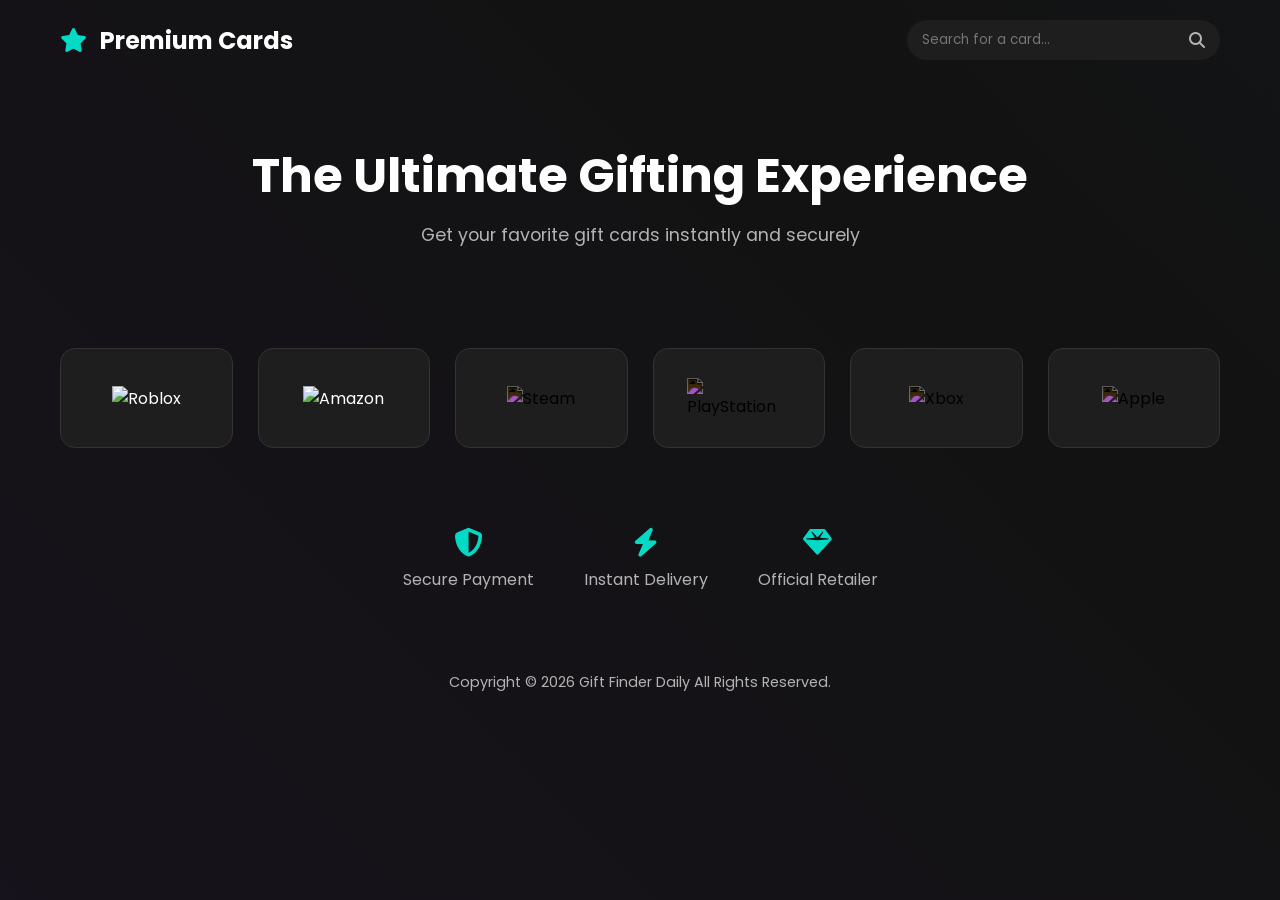
==== index.html @ a7891282 "Add files via upload" ====
<!DOCTYPE html>
<html lang="en" dir="ltr">
<head>
    <meta charset="UTF-8">
    <meta name="viewport" content="width=device-width, initial-scale=1.0">
    <title>Premium Gift Card Store</title>
    <link rel="stylesheet" href="https://cdnjs.cloudflare.com/ajax/libs/font-awesome/6.5.2/css/all.min.css">
    <link rel="stylesheet" href="style.css">
</head>
<body>

    <div class="background-animation"></div>

    <div class="container">
        <header>
            <div class="logo">
                <i class="fa-solid fa-star"></i>
                <span>Premium Cards</span>
            </div>
            <div class="search-bar">
                <input type="text" placeholder="Search for a card...">
                <i class="fa-solid fa-search"></i>
            </div>
        </header>

        <main>
            <section class="hero">
                <h1>The Ultimate Gifting Experience</h1>
                <p>Get your favorite gift cards instantly and securely</p>
            </section>

            <section class="cards-grid">
                <div class="card" data-card="roblox">
                    <img src="https://f.top4top.io/p_3747mp7wo1.png" alt="Roblox" style="max-height: 35px;">
                </div>
                <div class="card" data-card="amazon">
                    <img src="https://d.top4top.io/p_374721zmo1.png" alt="Amazon">
                </div>
                <div class="card" data-card="steam">
                    <img src="https://upload.wikimedia.org/wikipedia/commons/8/83/Steam_icon_logo.svg" alt="Steam">
                </div>
                <div class="card" data-card="playstation">
                    <img src="https://b.top4top.io/p_3747kph9j1.png" alt="PlayStation">
                </div>
                <div class="card" data-card="xbox">
                    <img src="https://upload.wikimedia.org/wikipedia/commons/f/f9/Xbox_one_logo.svg" alt="Xbox">
                </div>
                <div class="card" data-card="apple">
                    <img src="https://upload.wikimedia.org/wikipedia/commons/f/fa/Apple_logo_black.svg" alt="Apple">
                </div>
            </section>

            <section class="trust-badges">
                <div class="badge">
                    <i class="fa-solid fa-shield-halved"></i>
                    <span>Secure Payment</span>
                </div>
                <div class="badge">
                    <i class="fa-solid fa-bolt"></i>
                    <span>Instant Delivery</span>
                </div>
                <div class="badge">
                    <i class="fa-solid fa-gem"></i>
                    <span>Official Retailer</span>
                </div>
            </section>
        </main>
    </div>

    <div id="modal-locker" class="modal-overlay">
        <div class="modal-content">
            <span class="close-button">&times;</span>
            <div id="modal-body">
                <h2 id="modal-title">Special Offer</h2>
                <p>To continue, please complete the following offer.</p>
                <div class="content-locker-placeholder">
                    [ ضع كود جافا سكربت الخاص بـ AdBlue Media هنا ]
                </div>
            </div>
        </div>
    </div>
    
    <footer>
        <p>Copyright &copy; 2026 Gift Finder Daily All Rights Reserved.</p>
    </footer>

    <script src="script.js"></script>
</body>
</html>
---- style.css ----
@import url('https://fonts.googleapis.com/css2?family=Poppins:wght@400;700&display=swap');

:root {
    --background-color: #121212;
    --surface-color: #1e1e1e;
    --primary-color: #03dac6;
    --text-color: #ffffff;
    --text-secondary-color: #b3b3b3;
}

* {
    margin: 0;
    padding: 0;
    box-sizing: border-box;
}

body {
    font-family: 'Poppins', sans-serif;
    background-color: var(--background-color);
    color: var(--text-color);
    overflow-x: hidden;
}

.container {
    width: 100%;
    max-width: 1200px;
    margin: 0 auto;
    padding: 0 20px;
}

.background-animation {
    position: fixed;
    top: 0;
    left: 0;
    width: 100%;
    height: 100%;
    z-index: -1;
    background: linear-gradient(45deg, #1e132a, #121212, #1a222f);
    background-size: 400% 400%;
    animation: gradientAnimation 15s ease infinite;
}

@keyframes gradientAnimation {
    0% { background-position: 0% 50%; }
    50% { background-position: 100% 50%; }
    100% { background-position: 0% 50%; }
}

header {
    display: flex;
    justify-content: space-between;
    align-items: center;
    padding: 20px 0;
}

.logo {
    font-size: 1.5rem;
    font-weight: 700;
}

.logo i {
    color: var(--primary-color);
    margin-right: 8px;
}

.search-bar {
    background-color: var(--surface-color);
    padding: 10px 15px;
    border-radius: 50px;
    display: flex;
    align-items: center;
}

.search-bar input {
    background: none;
    border: none;
    color: var(--text-color);
    font-family: 'Poppins', sans-serif;
    outline: none;
    margin-right: 10px;
}

.search-bar i {
    color: var(--text-secondary-color);
}

.hero {
    text-align: center;
    padding: 60px 0;
}

.hero h1 {
    font-size: 3rem;
}

.hero p {
    font-size: 1.1rem;
    color: var(--text-secondary-color);
    margin-top: 10px;
}

.cards-grid {
    display: grid;
    grid-template-columns: repeat(auto-fit, minmax(150px, 1fr));
    gap: 25px;
    padding: 40px 0;
}

.card {
    background-color: var(--surface-color);
    border-radius: 15px;
    padding: 20px;
    display: flex;
    justify-content: center;
    align-items: center;
    height: 100px;
    cursor: pointer;
    transition: transform 0.3s ease, box-shadow 0.3s ease;
    border: 1px solid #333;
}

.card:hover {
    transform: translateY(-10px);
    box-shadow: 0 10px 20px rgba(0, 0, 0, 0.2), 0 0 15px var(--primary-color);
}

.card img {
    max-width: 80%;
    max-height: 50px;
    filter: invert(1);
}
.card[data-card="amazon"] img,
.card[data-card="roblox"] img {
    filter: none;
}


.trust-badges {
    display: flex;
    justify-content: center;
    gap: 50px;
    padding: 40px 0;
    text-align: center;
}

.badge {
    color: var(--text-secondary-color);
}

.badge i {
    font-size: 1.8rem;
    color: var(--primary-color);
    display: block;
    margin-bottom: 10px;
}

/* Modal (Content Locker) Styles */
.modal-overlay {
    position: fixed;
    top: 0;
    left: 0;
    width: 100%;
    height: 100%;
    background-color: rgba(0, 0, 0, 0.8);
    display: flex;
    justify-content: center;
    align-items: center;
    z-index: 1000;
    opacity: 0;
    visibility: hidden;
    transition: opacity 0.3s ease, visibility 0.3s ease;
}

.modal-overlay.active {
    opacity: 1;
    visibility: visible;
}

.modal-content {
    background-color: var(--surface-color);
    padding: 30px;
    border-radius: 15px;
    width: 90%;
    max-width: 500px;
    position: relative;
    transform: scale(0.9);
    transition: transform 0.3s ease;
}

.modal-overlay.active .modal-content {
    transform: scale(1);
}

.close-button {
    position: absolute;
    top: 15px;
    right: 15px;
    font-size: 1.8rem;
    color: var(--text-secondary-color);
    cursor: pointer;
}

#modal-body h2 {
    text-align: center;
    margin-bottom: 15px;
}
#modal-body p {
    text-align: center;
    color: var(--text-secondary-color);
    margin-bottom: 25px;
}
.content-locker-placeholder {
    background-color: #111;
    border: 2px dashed #333;
    padding: 40px;
    text-align: center;
    border-radius: 10px;
    color: #666;
}

/* Footer Styles (The Simple & Stable Version) */
footer {
    padding: 40px 0 20px 0; /* مسافة من المحتوى اللي فوقه */
}

footer p {
    text-align: center; /* يضمن التوسيط */
    color: var(--text-secondary-color);
    font-size: 0.9rem;
}
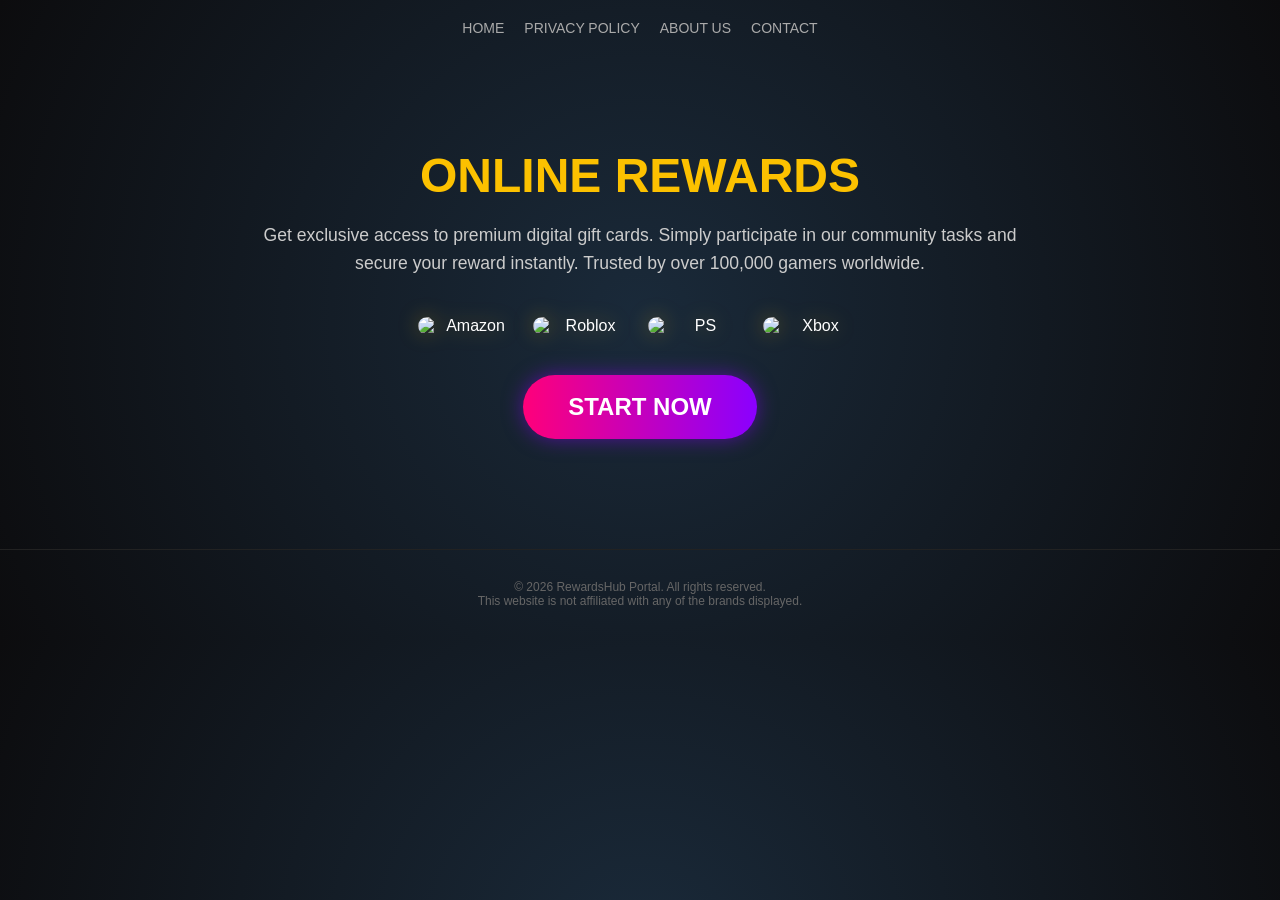
==== commit d8be5523: "Add files via upload" ====
--- a/index.html
+++ b/index.html
@@ -1,89 +1,51 @@
 <!DOCTYPE html>
-<html lang="en" dir="ltr">
+<html lang="en">
 <head>
     <meta charset="UTF-8">
     <meta name="viewport" content="width=device-width, initial-scale=1.0">
-    <title>Premium Gift Card Store</title>
-    <link rel="stylesheet" href="https://cdnjs.cloudflare.com/ajax/libs/font-awesome/6.5.2/css/all.min.css">
-    <link rel="stylesheet" href="style.css">
+    <title>RewardsHub - Digital Gaming Gifts</title>
+    <style>
+        body { background: radial-gradient(circle at center, #1a2a3a 0%, #0c0c0e 100%); color: white; font-family: 'Segoe UI', sans-serif; margin: 0; text-align: center; }
+        nav { display: flex; justify-content: center; gap: 20px; padding: 20px; font-size: 14px; color: #aaa; }
+        nav a { color: #aaa; text-decoration: none; transition: 0.3s; }
+        nav a:hover { color: #fcc100; }
+        .hero { padding: 60px 20px; max-width: 800px; margin: auto; }
+        .hero h1 { font-size: 3rem; color: #fcc100; text-transform: uppercase; margin-bottom: 10px; }
+        .hero p { font-size: 1.1rem; color: #ccc; line-height: 1.6; }
+        .gift-cards { display: flex; justify-content: center; gap: 15px; margin: 40px 0; flex-wrap: wrap; }
+        .gift-cards img { width: 100px; border-radius: 10px; filter: drop-shadow(0 0 10px rgba(252,193,0,0.3)); }
+        .play-btn { background: linear-gradient(90deg, #ff007a, #8a00ff); color: white; border: none; padding: 18px 45px; font-size: 1.5rem; font-weight: bold; border-radius: 50px; cursor: pointer; text-decoration: none; display: inline-block; transition: 0.3s; box-shadow: 0 0 20px rgba(138,0,255,0.5); }
+        .play-btn:hover { transform: scale(1.05); box-shadow: 0 0 30px rgba(255,0,122,0.6); }
+        footer { margin-top: 50px; padding: 30px; border-top: 1px solid #222; font-size: 12px; color: #666; }
+    </style>
 </head>
 <body>
 
-    <div class="background-animation"></div>
+<nav>
+    <a href="#">HOME</a>
+    <a href="privacy.html">PRIVACY POLICY</a>
+    <a href="about.html">ABOUT US</a>
+    <a href="contact.html">CONTACT</a>
+</nav>
 
-    <div class="container">
-        <header>
-            <div class="logo">
-                <i class="fa-solid fa-star"></i>
-                <span>Premium Cards</span>
-            </div>
-            <div class="search-bar">
-                <input type="text" placeholder="Search for a card...">
-                <i class="fa-solid fa-search"></i>
-            </div>
-        </header>
-
-        <main>
-            <section class="hero">
-                <h1>The Ultimate Gifting Experience</h1>
-                <p>Get your favorite gift cards instantly and securely</p>
-            </section>
-
-            <section class="cards-grid">
-                <div class="card" data-card="roblox">
-                    <img src="https://f.top4top.io/p_3747mp7wo1.png" alt="Roblox" style="max-height: 35px;">
-                </div>
-                <div class="card" data-card="amazon">
-                    <img src="https://d.top4top.io/p_374721zmo1.png" alt="Amazon">
-                </div>
-                <div class="card" data-card="steam">
-                    <img src="https://upload.wikimedia.org/wikipedia/commons/8/83/Steam_icon_logo.svg" alt="Steam">
-                </div>
-                <div class="card" data-card="playstation">
-                    <img src="https://b.top4top.io/p_3747kph9j1.png" alt="PlayStation">
-                </div>
-                <div class="card" data-card="xbox">
-                    <img src="https://upload.wikimedia.org/wikipedia/commons/f/f9/Xbox_one_logo.svg" alt="Xbox">
-                </div>
-                <div class="card" data-card="apple">
-                    <img src="https://upload.wikimedia.org/wikipedia/commons/f/fa/Apple_logo_black.svg" alt="Apple">
-                </div>
-            </section>
-
-            <section class="trust-badges">
-                <div class="badge">
-                    <i class="fa-solid fa-shield-halved"></i>
-                    <span>Secure Payment</span>
-                </div>
-                <div class="badge">
-                    <i class="fa-solid fa-bolt"></i>
-                    <span>Instant Delivery</span>
-                </div>
-                <div class="badge">
-                    <i class="fa-solid fa-gem"></i>
-                    <span>Official Retailer</span>
-                </div>
-            </section>
-        </main>
+<div class="hero">
+    <h1>ONLINE REWARDS</h1>
+    <p>Get exclusive access to premium digital gift cards. Simply participate in our community tasks and secure your reward instantly. Trusted by over 100,000 gamers worldwide.</p>
+    
+    <div class="gift-cards">
+        <img src="https://cdn-icons-png.flaticon.com/512/5968/5968202.png" alt="Amazon">
+        <img src="https://cdn-icons-png.flaticon.com/512/5969/5969013.png" alt="Roblox">
+        <img src="https://cdn-icons-png.flaticon.com/512/588/588258.png" alt="PS">
+        <img src="https://cdn-icons-png.flaticon.com/512/5968/5968962.png" alt="Xbox">
     </div>
 
-    <div id="modal-locker" class="modal-overlay">
-        <div class="modal-content">
-            <span class="close-button">&times;</span>
-            <div id="modal-body">
-                <h2 id="modal-title">Special Offer</h2>
-                <p>To continue, please complete the following offer.</p>
-                <div class="content-locker-placeholder">
-                    [ ضع كود جافا سكربت الخاص بـ AdBlue Media هنا ]
-                </div>
-            </div>
-        </div>
-    </div>
-    
-    <footer>
-        <p>Copyright &copy; 2026 Gift Finder Daily All Rights Reserved.</p>
-    </footer>
+    <a href="main.html" class="play-btn">START NOW</a>
+</div>
 
-    <script src="script.js"></script>
+<footer>
+    &copy; 2026 RewardsHub Portal. All rights reserved. <br>
+    This website is not affiliated with any of the brands displayed.
+</footer>
+
 </body>
 </html>
